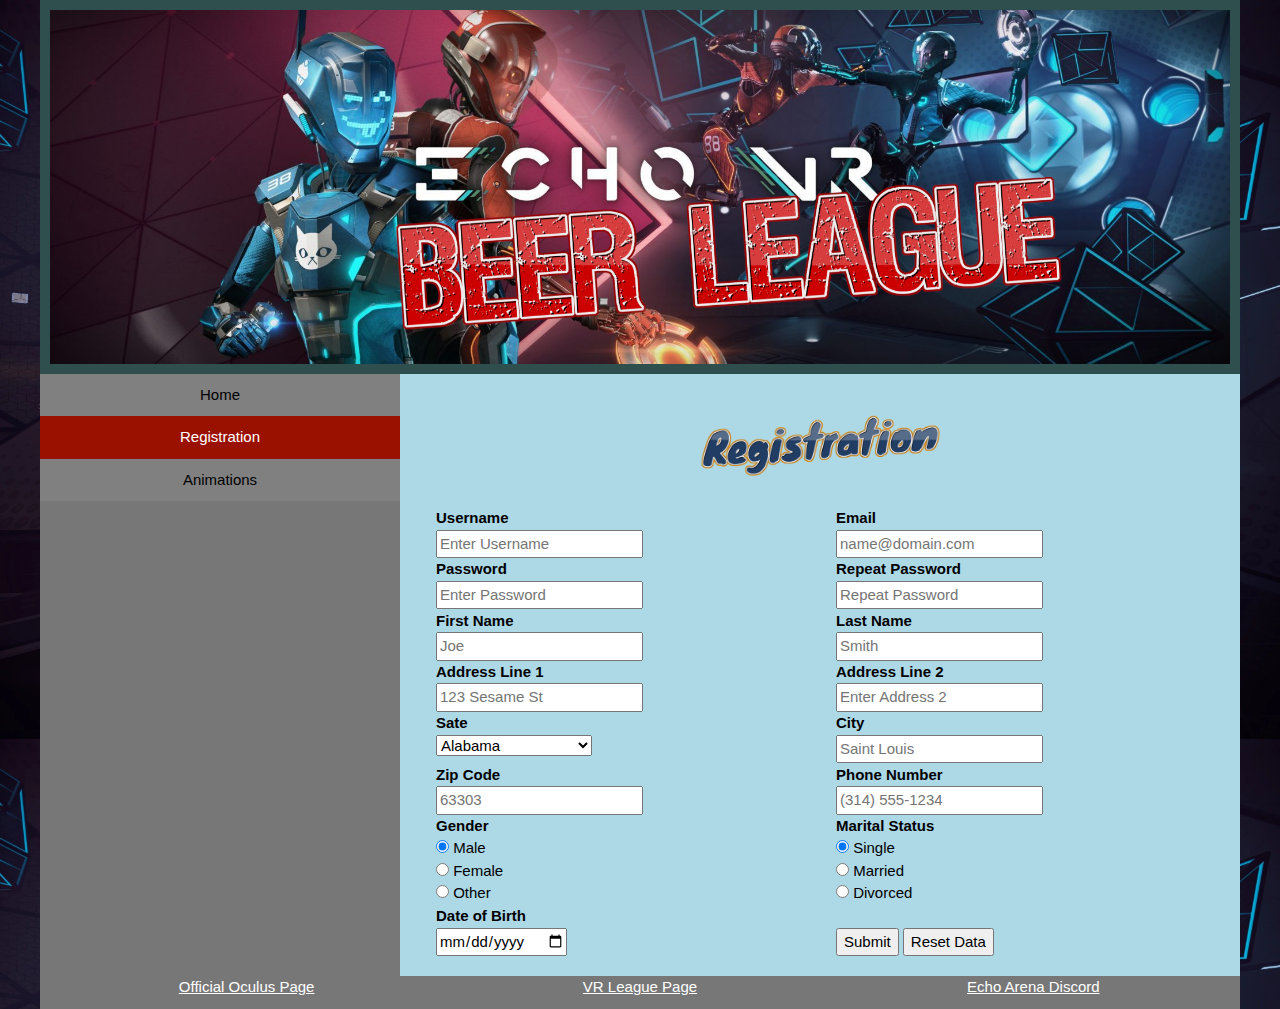
==== registration.html @ d84053c7 "ported project 1 to project 2" ====
<!DOCTYPE html>
<html lang="en">
<head>
    <meta charset="UTF-8">
    <meta name="description" content="A mock website that fulfills the requirements of project 1">
    <meta name="keywords" content="html css echo arena beer league">
    <meta name="viewport" content="width=device-width, initial-scale=1">
    <link rel="stylesheet" href="https://www.w3schools.com/w3css/4/w3.css">
    <link href="./css/styles.css" rel="stylesheet" type="text/css"/>
    <link href="./css/background.css" rel="stylesheet" type="text/css"/>
    <title>Project 1</title>
</head>
<body>
    <header>
        <a href="index.html">
        <img src="./img/header.jpg" alt="Beer League Banner" width="1300">
        </a>
    </header>
    <nav>
        <ul>
            <li><a href="index.html">Home</a></li>
            <li><a class="active" href="registration.html">Registration</a></li>
            <li><a href="animations.html">Animations</a></li>
        </ul>
    </nav>
    <article>
        <img class="top" src="./img/register.png" alt="registration" width="250">
        <br>
        <form  action="registration.html" method="post">
            <div>
                <div class="w3-container w3-half">
                    <label for="username"><b>Username</b></label><br>
                    <input id="username" type="text" placeholder="Enter Username" name="username" required>
                </div>
                <div class="w3-container w3-half">
                    <label for="email"><b>Email</b></label><br>
                    <input id="email" type="text" placeholder="name@domain.com" name="email" required>
                </div>
                <div class="w3-container w3-half">
                    <label for="password"><b>Password</b></label><br>
                    <input id="password" type="password" placeholder="Enter Password" name="password" required>
                </div>
                <div class="w3-container w3-half">
                    <label for="password_repeat"><b>Repeat Password</b></label><br>
                    <input id="password_repeat" type="password" placeholder="Repeat Password" name="password_repeat" required>
                </div>
                <div class="w3-container w3-half">
                    <label for="firstname"><b>First Name</b></label><br>
                    <input id="firstname" type="text" placeholder="Joe" name="first_name" required>
                </div>
                <div class="w3-container w3-half">
                    <label for="lastname"><b>Last Name</b></label><br>
                    <input id="lastname" type="text" placeholder="Smith" name="last_name" required>
                </div>
                <div class="w3-container w3-half">
                    <label for="address1"><b>Address Line 1</b></label><br>
                    <input id="address1" type="text" placeholder="123 Sesame St" name="address_1" required>
                </div>
                <div class="w3-container w3-half">
                    <label for="address2"><b>Address Line 2</b></label><br>
                    <input id="address2" type="text" placeholder="Enter Address 2" name="address_2">
                </div>
                <div class="w3-container w3-half">
                    <label for="state"><b>Sate</b></label><br>
                    <select id="state" name="state" required>
                        <option value="AL">Alabama</option>
                        <option value="AK">Alaska</option>
                        <option value="AZ">Arizona</option>
                        <option value="AR">Arkansas</option>
                        <option value="CA">California</option>
                        <option value="CO">Colorado</option>
                        <option value="CT">Connecticut</option>
                        <option value="DE">Delaware</option>
                        <option value="DC">District Of Columbia</option>
                        <option value="FL">Florida</option>
                        <option value="GA">Georgia</option>
                        <option value="HI">Hawaii</option>
                        <option value="ID">Idaho</option>
                        <option value="IL">Illinois</option>
                        <option value="IN">Indiana</option>
                        <option value="IA">Iowa</option>
                        <option value="KS">Kansas</option>
                        <option value="KY">Kentucky</option>
                        <option value="LA">Louisiana</option>
                        <option value="ME">Maine</option>
                        <option value="MD">Maryland</option>
                        <option value="MA">Massachusetts</option>
                        <option value="MI">Michigan</option>
                        <option value="MN">Minnesota</option>
                        <option value="MS">Mississippi</option>
                        <option value="MO">Missouri</option>
                        <option value="MT">Montana</option>
                        <option value="NE">Nebraska</option>
                        <option value="NV">Nevada</option>
                        <option value="NH">New Hampshire</option>
                        <option value="NJ">New Jersey</option>
                        <option value="NM">New Mexico</option>
                        <option value="NY">New York</option>
                        <option value="NC">North Carolina</option>
                        <option value="ND">North Dakota</option>
                        <option value="OH">Ohio</option>
                        <option value="OK">Oklahoma</option>
                        <option value="OR">Oregon</option>
                        <option value="PA">Pennsylvania</option>
                        <option value="RI">Rhode Island</option>
                        <option value="SC">South Carolina</option>
                        <option value="SD">South Dakota</option>
                        <option value="TN">Tennessee</option>
                        <option value="TX">Texas</option>
                        <option value="UT">Utah</option>
                        <option value="VT">Vermont</option>
                        <option value="VA">Virginia</option>
                        <option value="WA">Washington</option>
                        <option value="WV">West Virginia</option>
                        <option value="WI">Wisconsin</option>
                        <option value="WY">Wyoming</option>
                    </select>
                </div>
                <div class="w3-container w3-half">
                    <label for="city"><b>City</b></label><br>
                    <input id="city" type="text" placeholder="Saint Louis" name="city" required>
                </div>
                <div class="w3-container w3-half">
                    <label for="zipcode"><b>Zip Code</b></label><br>
                    <input id="zipcode" type="text" placeholder="63303" name="zip_code" required>
                </div>
                <div class="w3-container w3-half">
                    <label for="phonenumber"><b>Phone Number</b></label><br>
                    <input id="phonenumber" type="text" placeholder="(314) 555-1234" name="phone_number" required>
                </div>
                <div class="w3-container w3-half">
                    <b>Gender</b><br>
                    <input type="radio" name="gender" id="maleGender" value="male" checked/> <label for="maleGender">Male</label><br/>
                    <input type="radio" name="gender" id="femaleGender" value="female"/> <label for="femaleGender">Female</label><br/>
                    <input type="radio" name="gender" id="otherGender" value="other"/> <label for="otherGender">Other</label>
                </div>
                <div class="w3-container w3-half">
                <b>Marital Status</b><br>
                    <input type="radio" name="marital_status" id="single" value="single" checked/> <label for="single">Single</label><br/>
                    <input type="radio" name="marital_status" id="married" value="married"/> <label for="married">Married</label><br/>
                    <input type="radio" name="marital_status" id="divorced" value="divorced"/> <label for="divorced">Divorced</label>
                </div>
                <div class="w3-container w3-half">
                    <label for="birth_day"><b>Date of Birth</b></label><br>
                    <input id="birth_day" type="date" name="birth_day"/>
                </div>
                <div class="w3-container w3-half"><br>
                    <input type="submit" value="Submit">
                    <input type="reset" value="Reset Data"/>
                </div>
                <br><br><br><br><br><br><br><br><br><br><br>
            </div>
        </form>
    </article>
    <footer>
        <div class="w3-row">
            <div class="w3-third w3-container">
                <a href="https://www.oculus.com/experiences/rift/1369078409873402/?locale=en_US" target="_blank">Official Oculus Page</a>
            </div>
            <div class="w3-third w3-container">
                <a href="https://vr.eslgaming.com/echoarena/" target="_blank">VR League Page</a>
            </div>
            <div class="w3-third w3-container">
                <a href="https://discordapp.com/invite/bPB7v8d" target="_blank">Echo Arena Discord</a>
            </div>
        </div>
    </footer>
</body>
</html>
---- css/styles.css ----
*, *:before, *:after {
    box-sizing: border-box;
}

body {
    font-family: Arial, Helvetica, sans-serif;
    max-width: 1200px;
    margin-left: auto;
    margin-right: auto;
}

header {
    background-color: darkslategray;
    padding: 10px;
    text-align: center;
    font-size: 30px;
    color: white;
}

nav {
    float: left;
    width: 30%;
}

nav ul {
    list-style-type: none;
    margin: 0;
    padding: 0;
    width: auto;
    background-color: gray;
    text-align: center;
}

li a {
    display: block;
    color: #000;
    padding: 10px 19px;
    text-decoration: none;
}

li a.active {
    background-color: #9a1100;
    color: white;
}

li a:hover:not(.active) {
    background-color: darkslategrey;
    color: white;
}

article {
    float: left;
    padding: 20px;
    width: 70%;
    background-color: lightblue;
}

/* Clear floats after the columns */
section:after {
    content: "";
    display: table;
    clear: both;
}

footer {
    background-color: #777;
    padding: 10px;
    text-align: center;
    color: white;
}

img {
    max-width: 100%;
    height: auto;
}
article img.top{
    display: block;
    margin-left: auto;
    margin-right: auto;
}
article img.mid{
    display: block;
    max-width: 100%;
    height: auto;
    margin-left: auto;
    margin-right: auto;
}
article h1.animation{
    text-align: center;
}
div.animation{
    width: 100px;
    height: 100px;
    position: relative;
    animation-name: disc;
    animation-duration: 4s;
    animation-iteration-count: infinite;
}

@keyframes disc {
    0%   {left:0px; top:0px; transform:rotate(0deg);}
    25%  {left: 80% ; top:0px;}
    50%  {left: 80%; top:300px;}
    75%  {left:0px; top:300px;}
    100% {left:0px; top:0px; transform:rotate(360deg);}
}
/* Responsive layout - makes the two columns/boxes stack on top of each other instead of next to each other, on small screens */
@media (max-width: 600px) {
    nav, article {
        width: 100%;
        height: auto;
    }
}
@media (max-width: 900px){

    w3-half {
        width: 100%;
        text-align: center;
    }
}
---- css/background.css ----
/* background.css */
body {
    background-image: url("../img/echoarena_render_map_blue_01.webp");
    background-size: 2400px;
    background-repeat: round repeat;

}
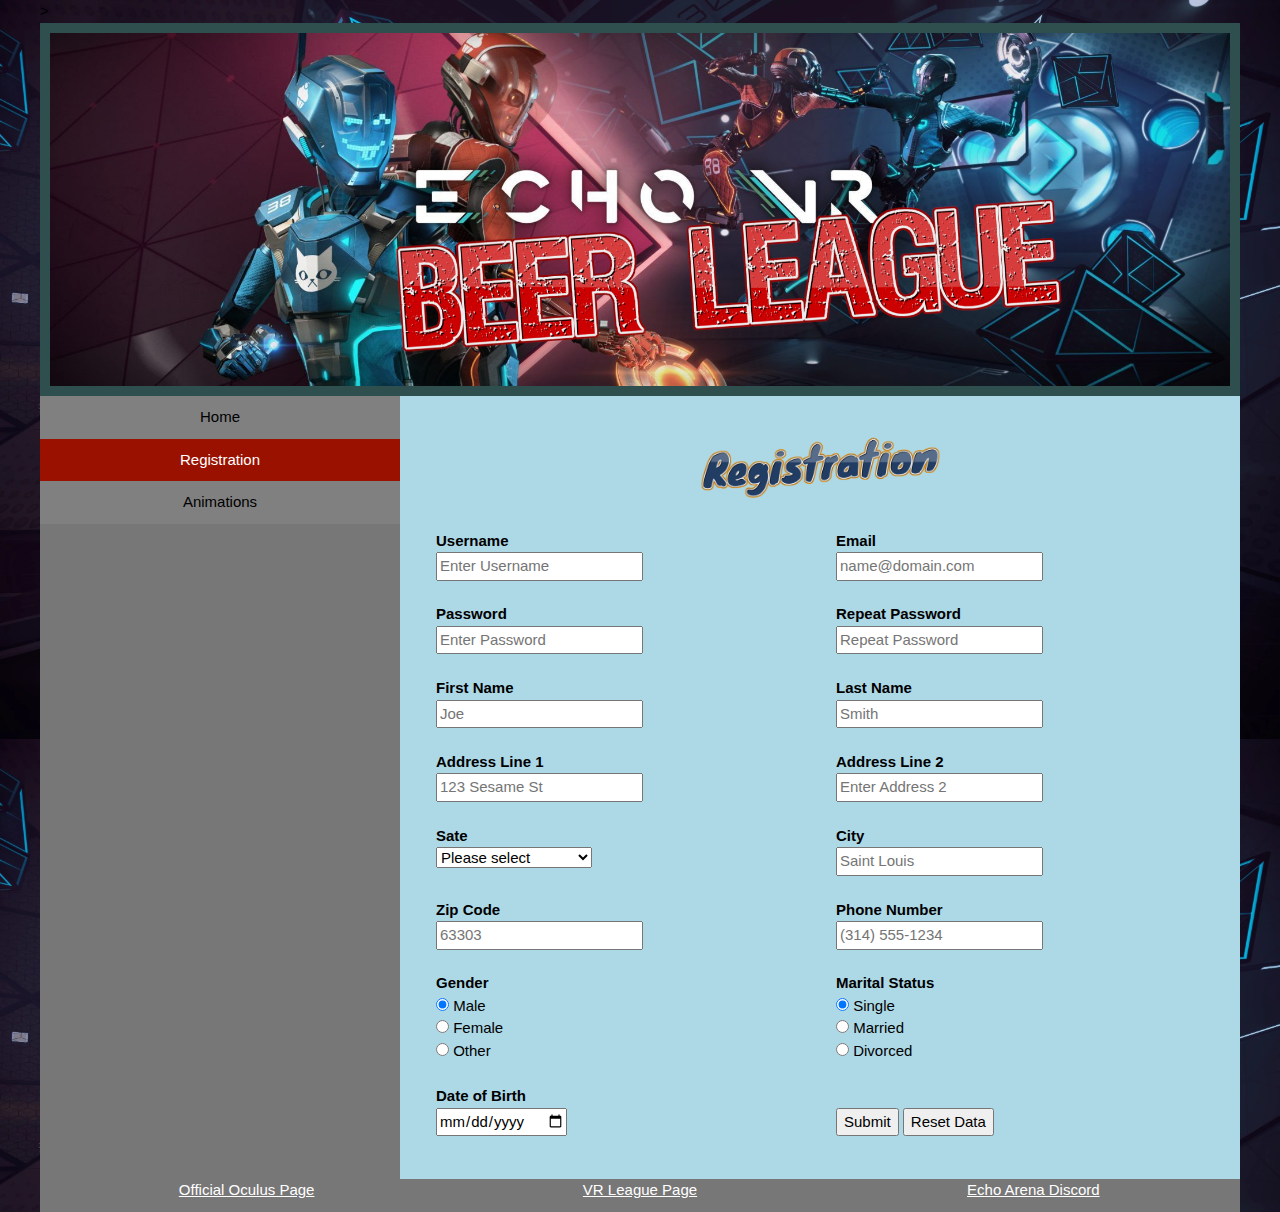
==== commit b40dd8ca: "a good start" ====
--- a/registration.html
+++ b/registration.html
@@ -8,9 +8,11 @@
     <link rel="stylesheet" href="https://www.w3schools.com/w3css/4/w3.css">
     <link href="./css/styles.css" rel="stylesheet" type="text/css"/>
     <link href="./css/background.css" rel="stylesheet" type="text/css"/>
+    <script src="./js/validation.js"></script>
     <title>Project 1</title>
 </head>
-<body>
+<body onload="registerHandlers();">>
+
     <header>
         <a href="index.html">
         <img src="./img/header.jpg" alt="Beer League Banner" width="1300">
@@ -31,38 +33,47 @@
                 <div class="w3-container w3-half">
                     <label for="username"><b>Username</b></label><br>
                     <input id="username" type="text" placeholder="Enter Username" name="username" required>
+                    <br><em id="UNerror" class="err">&nbsp</em>
                 </div>
                 <div class="w3-container w3-half">
                     <label for="email"><b>Email</b></label><br>
                     <input id="email" type="text" placeholder="name@domain.com" name="email" required>
+                    <br><em id="EMerror" class="err">&nbsp</em>
                 </div>
                 <div class="w3-container w3-half">
                     <label for="password"><b>Password</b></label><br>
                     <input id="password" type="password" placeholder="Enter Password" name="password" required>
+                    <br><em id="PWerror" class="err">&nbsp</em>
                 </div>
                 <div class="w3-container w3-half">
                     <label for="password_repeat"><b>Repeat Password</b></label><br>
                     <input id="password_repeat" type="password" placeholder="Repeat Password" name="password_repeat" required>
+                    <br><em id="RPWerror" class="err">&nbsp</em>
                 </div>
                 <div class="w3-container w3-half">
                     <label for="firstname"><b>First Name</b></label><br>
-                    <input id="firstname" type="text" placeholder="Joe" name="first_name" required>
+                    <input id="firstname" type="text" placeholder="Joe" name="first_name"  required>
+                    <br><em id="FNerror" class="err">&nbsp</em>
                 </div>
                 <div class="w3-container w3-half">
                     <label for="lastname"><b>Last Name</b></label><br>
-                    <input id="lastname" type="text" placeholder="Smith" name="last_name" required>
+                    <input id="lastname" type="text" placeholder="Smith" name="last_name"  required>
+                    <br><em id="LNerror" class="err">&nbsp</em>
                 </div>
                 <div class="w3-container w3-half">
                     <label for="address1"><b>Address Line 1</b></label><br>
                     <input id="address1" type="text" placeholder="123 Sesame St" name="address_1" required>
+                    <br><em id="ADerror" class="err">&nbsp</em>
                 </div>
                 <div class="w3-container w3-half">
                     <label for="address2"><b>Address Line 2</b></label><br>
                     <input id="address2" type="text" placeholder="Enter Address 2" name="address_2">
+                    <br><em id="AD2error" class="err">&nbsp</em>
                 </div>
                 <div class="w3-container w3-half">
                     <label for="state"><b>Sate</b></label><br>
                     <select id="state" name="state" required>
+                        <option value="NN">Please select</option>
                         <option value="AL">Alabama</option>
                         <option value="AK">Alaska</option>
                         <option value="AZ">Arizona</option>
@@ -115,34 +126,41 @@
                         <option value="WI">Wisconsin</option>
                         <option value="WY">Wyoming</option>
                     </select>
+                    <br><em id="STerror" class="err">&nbsp</em>
                 </div>
                 <div class="w3-container w3-half">
                     <label for="city"><b>City</b></label><br>
                     <input id="city" type="text" placeholder="Saint Louis" name="city" required>
+                    <br><em id="CTerror" class="err">&nbsp</em>
                 </div>
                 <div class="w3-container w3-half">
                     <label for="zipcode"><b>Zip Code</b></label><br>
                     <input id="zipcode" type="text" placeholder="63303" name="zip_code" required>
+                    <br><em id="ZPerror" class="err">&nbsp</em>
                 </div>
                 <div class="w3-container w3-half">
                     <label for="phonenumber"><b>Phone Number</b></label><br>
                     <input id="phonenumber" type="text" placeholder="(314) 555-1234" name="phone_number" required>
+                    <br><em id="PNerror" class="err">&nbsp</em>
                 </div>
                 <div class="w3-container w3-half">
                     <b>Gender</b><br>
                     <input type="radio" name="gender" id="maleGender" value="male" checked/> <label for="maleGender">Male</label><br/>
                     <input type="radio" name="gender" id="femaleGender" value="female"/> <label for="femaleGender">Female</label><br/>
                     <input type="radio" name="gender" id="otherGender" value="other"/> <label for="otherGender">Other</label>
+                    <br><em id="GNerror" class="err">&nbsp</em>
                 </div>
                 <div class="w3-container w3-half">
                 <b>Marital Status</b><br>
                     <input type="radio" name="marital_status" id="single" value="single" checked/> <label for="single">Single</label><br/>
                     <input type="radio" name="marital_status" id="married" value="married"/> <label for="married">Married</label><br/>
                     <input type="radio" name="marital_status" id="divorced" value="divorced"/> <label for="divorced">Divorced</label>
+                    <br><em id="MSerror" class="err">&nbsp</em>
                 </div>
                 <div class="w3-container w3-half">
                     <label for="birth_day"><b>Date of Birth</b></label><br>
                     <input id="birth_day" type="date" name="birth_day"/>
+                    <br><em id="BDerror" class="err">&nbsp</em>
                 </div>
                 <div class="w3-container w3-half"><br>
                     <input type="submit" value="Submit">
--- a/css/styles.css
+++ b/css/styles.css
@@ -69,6 +69,12 @@
     color: white;
 }
 
+.err {
+    color: red;
+    border-style: none;
+    border-color: red;
+}
+
 img {
     max-width: 100%;
     height: auto;
@@ -110,10 +116,16 @@
         width: 100%;
         height: auto;
     }
+    div.w3-half, div.w3-container {
+
+        width: 100%;
+        height: auto;
+        text-align: center;
+    }
 }
 @media (max-width: 900px){
 
-    w3-half {
+    div.w3-half, div.w3-container {
         width: 100%;
         text-align: center;
     }
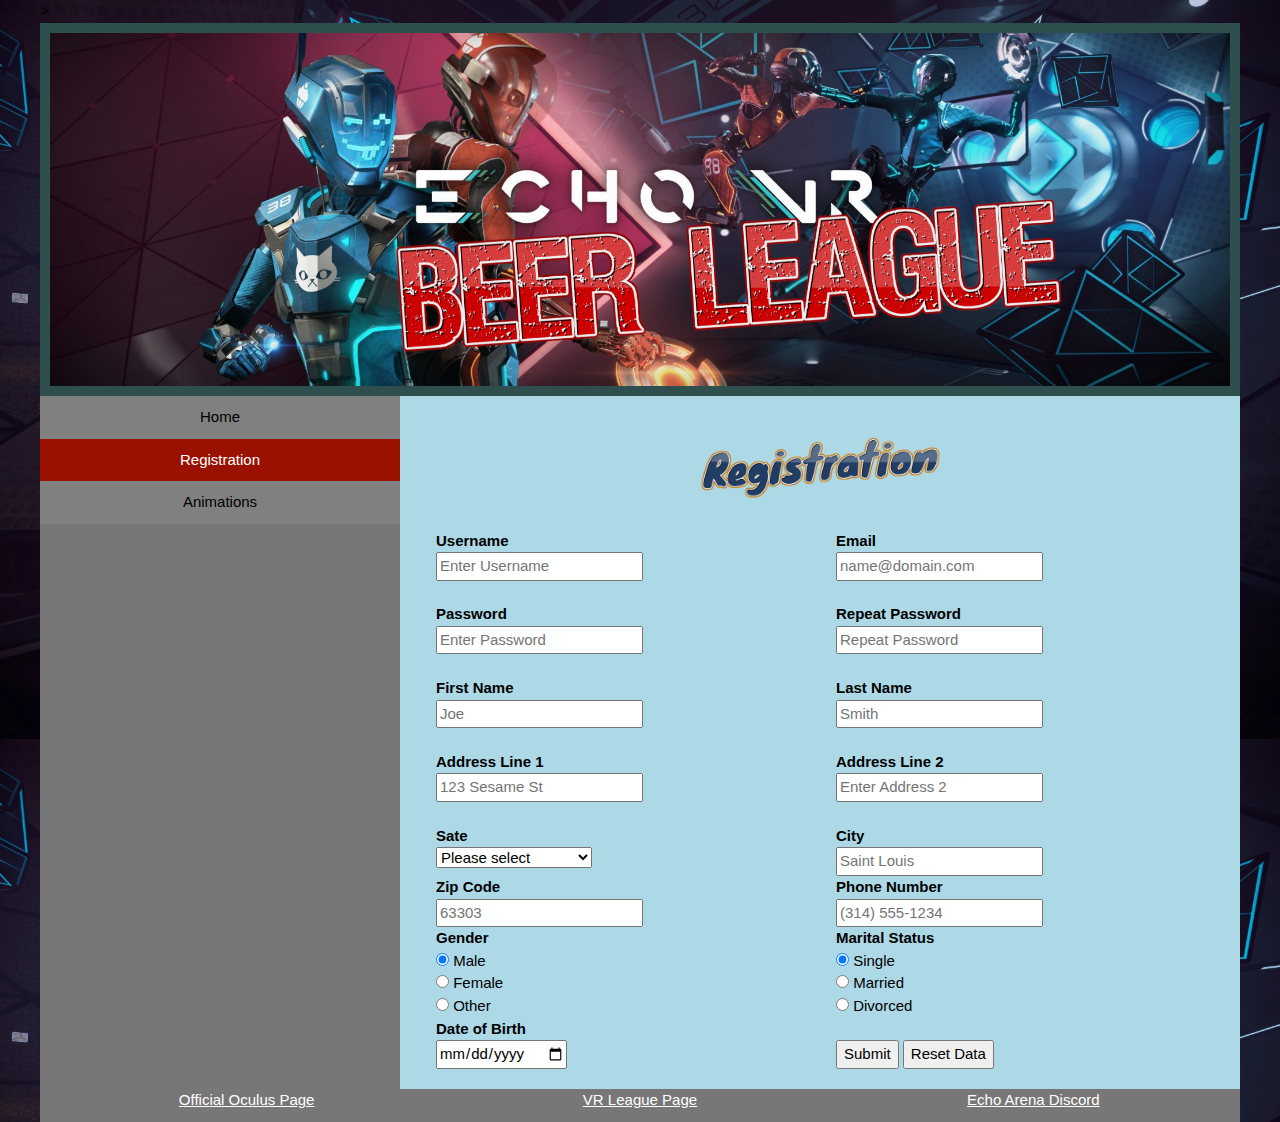
==== commit f904fb8d: "commit" ====
--- a/registration.html
+++ b/registration.html
@@ -126,41 +126,40 @@
                         <option value="WI">Wisconsin</option>
                         <option value="WY">Wyoming</option>
                     </select>
-                    <br><em id="STerror" class="err">&nbsp</em>
                 </div>
                 <div class="w3-container w3-half">
                     <label for="city"><b>City</b></label><br>
                     <input id="city" type="text" placeholder="Saint Louis" name="city" required>
-                    <br><em id="CTerror" class="err">&nbsp</em>
+
                 </div>
                 <div class="w3-container w3-half">
                     <label for="zipcode"><b>Zip Code</b></label><br>
                     <input id="zipcode" type="text" placeholder="63303" name="zip_code" required>
-                    <br><em id="ZPerror" class="err">&nbsp</em>
+
                 </div>
                 <div class="w3-container w3-half">
                     <label for="phonenumber"><b>Phone Number</b></label><br>
                     <input id="phonenumber" type="text" placeholder="(314) 555-1234" name="phone_number" required>
-                    <br><em id="PNerror" class="err">&nbsp</em>
+
                 </div>
                 <div class="w3-container w3-half">
                     <b>Gender</b><br>
                     <input type="radio" name="gender" id="maleGender" value="male" checked/> <label for="maleGender">Male</label><br/>
                     <input type="radio" name="gender" id="femaleGender" value="female"/> <label for="femaleGender">Female</label><br/>
                     <input type="radio" name="gender" id="otherGender" value="other"/> <label for="otherGender">Other</label>
-                    <br><em id="GNerror" class="err">&nbsp</em>
+
                 </div>
                 <div class="w3-container w3-half">
                 <b>Marital Status</b><br>
                     <input type="radio" name="marital_status" id="single" value="single" checked/> <label for="single">Single</label><br/>
                     <input type="radio" name="marital_status" id="married" value="married"/> <label for="married">Married</label><br/>
                     <input type="radio" name="marital_status" id="divorced" value="divorced"/> <label for="divorced">Divorced</label>
-                    <br><em id="MSerror" class="err">&nbsp</em>
+
                 </div>
                 <div class="w3-container w3-half">
                     <label for="birth_day"><b>Date of Birth</b></label><br>
                     <input id="birth_day" type="date" name="birth_day"/>
-                    <br><em id="BDerror" class="err">&nbsp</em>
+
                 </div>
                 <div class="w3-container w3-half"><br>
                     <input type="submit" value="Submit">
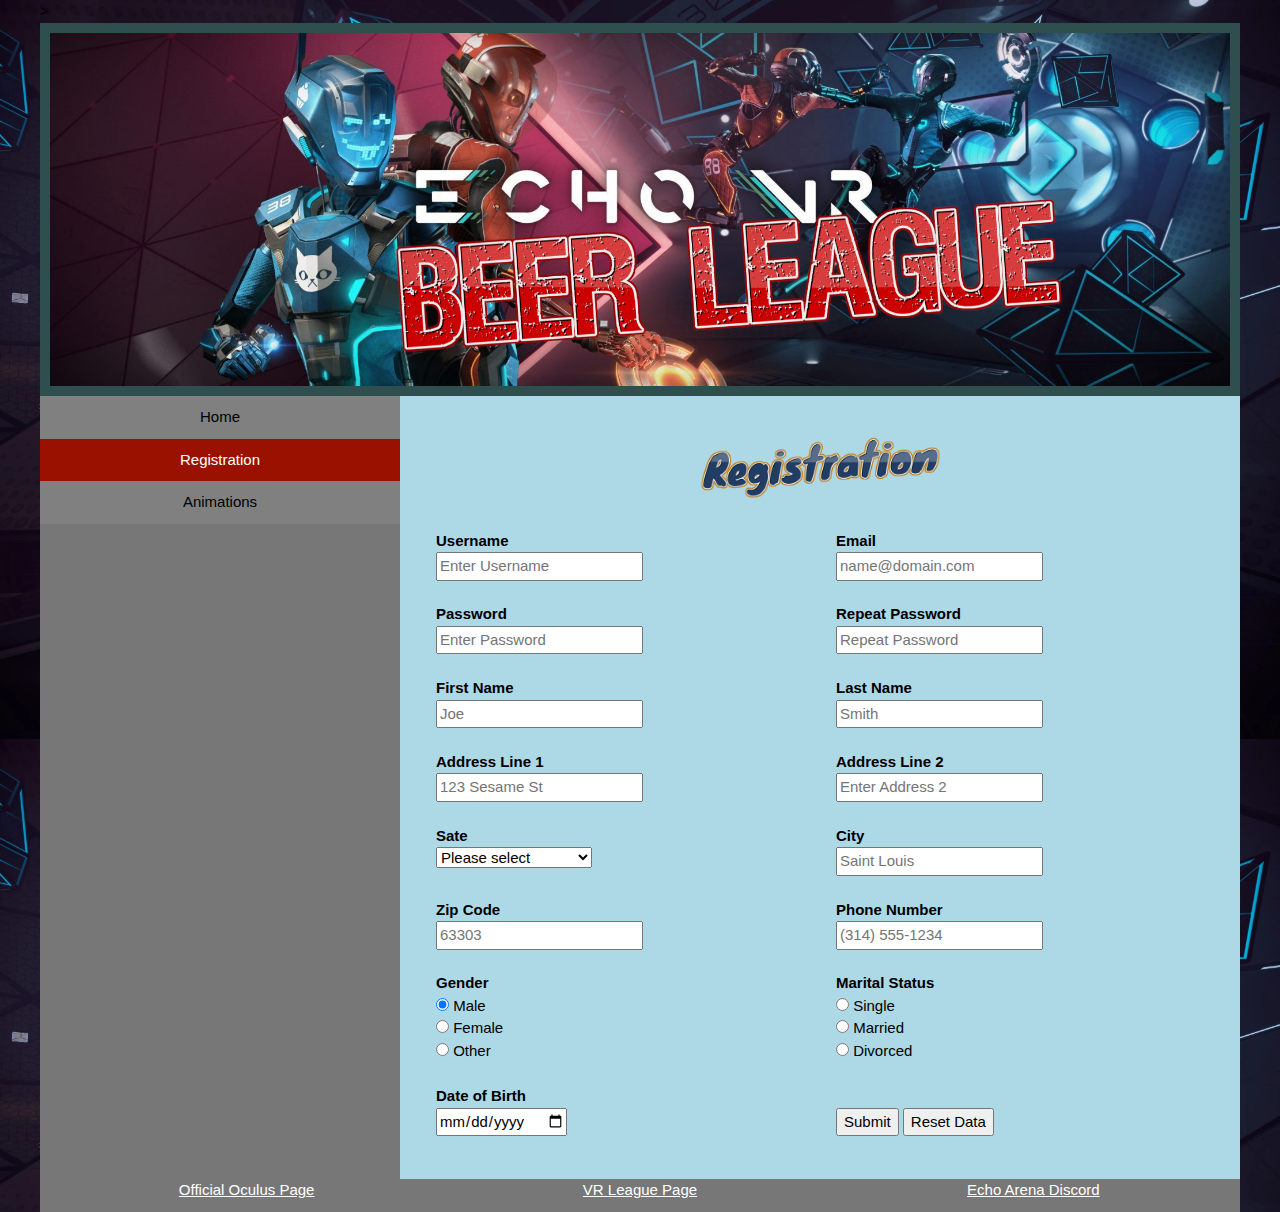
==== commit d623689f: "i'm going to get tacobell" ====
--- a/registration.html
+++ b/registration.html
@@ -126,40 +126,41 @@
                         <option value="WI">Wisconsin</option>
                         <option value="WY">Wyoming</option>
                     </select>
+                    <br><em id="STerror" class="err">&nbsp</em>
                 </div>
                 <div class="w3-container w3-half">
                     <label for="city"><b>City</b></label><br>
                     <input id="city" type="text" placeholder="Saint Louis" name="city" required>
-
+                    <br><em id="CTerror" class="err">&nbsp</em>
                 </div>
                 <div class="w3-container w3-half">
                     <label for="zipcode"><b>Zip Code</b></label><br>
                     <input id="zipcode" type="text" placeholder="63303" name="zip_code" required>
-
+                    <br><em id="ZPerror" class="err">&nbsp</em>
                 </div>
                 <div class="w3-container w3-half">
                     <label for="phonenumber"><b>Phone Number</b></label><br>
                     <input id="phonenumber" type="text" placeholder="(314) 555-1234" name="phone_number" required>
-
+                    <br><em id="PNerror" class="err">&nbsp</em>
                 </div>
                 <div class="w3-container w3-half">
                     <b>Gender</b><br>
                     <input type="radio" name="gender" id="maleGender" value="male" checked/> <label for="maleGender">Male</label><br/>
                     <input type="radio" name="gender" id="femaleGender" value="female"/> <label for="femaleGender">Female</label><br/>
                     <input type="radio" name="gender" id="otherGender" value="other"/> <label for="otherGender">Other</label>
-
+                    <br><em id="GNerror" class="err">&nbsp</em>
                 </div>
                 <div class="w3-container w3-half">
                 <b>Marital Status</b><br>
-                    <input type="radio" name="marital_status" id="single" value="single" checked/> <label for="single">Single</label><br/>
+                    <input type="radio" name="marital_status" id="single" value="single" /> <label for="single">Single</label><br/>
                     <input type="radio" name="marital_status" id="married" value="married"/> <label for="married">Married</label><br/>
                     <input type="radio" name="marital_status" id="divorced" value="divorced"/> <label for="divorced">Divorced</label>
-
+                    <br><em id="MSerror" class="err">&nbsp</em>
                 </div>
                 <div class="w3-container w3-half">
                     <label for="birth_day"><b>Date of Birth</b></label><br>
                     <input id="birth_day" type="date" name="birth_day"/>
-
+                    <br><em id="BDerror" class="err">&nbsp</em>
                 </div>
                 <div class="w3-container w3-half"><br>
                     <input type="submit" value="Submit">
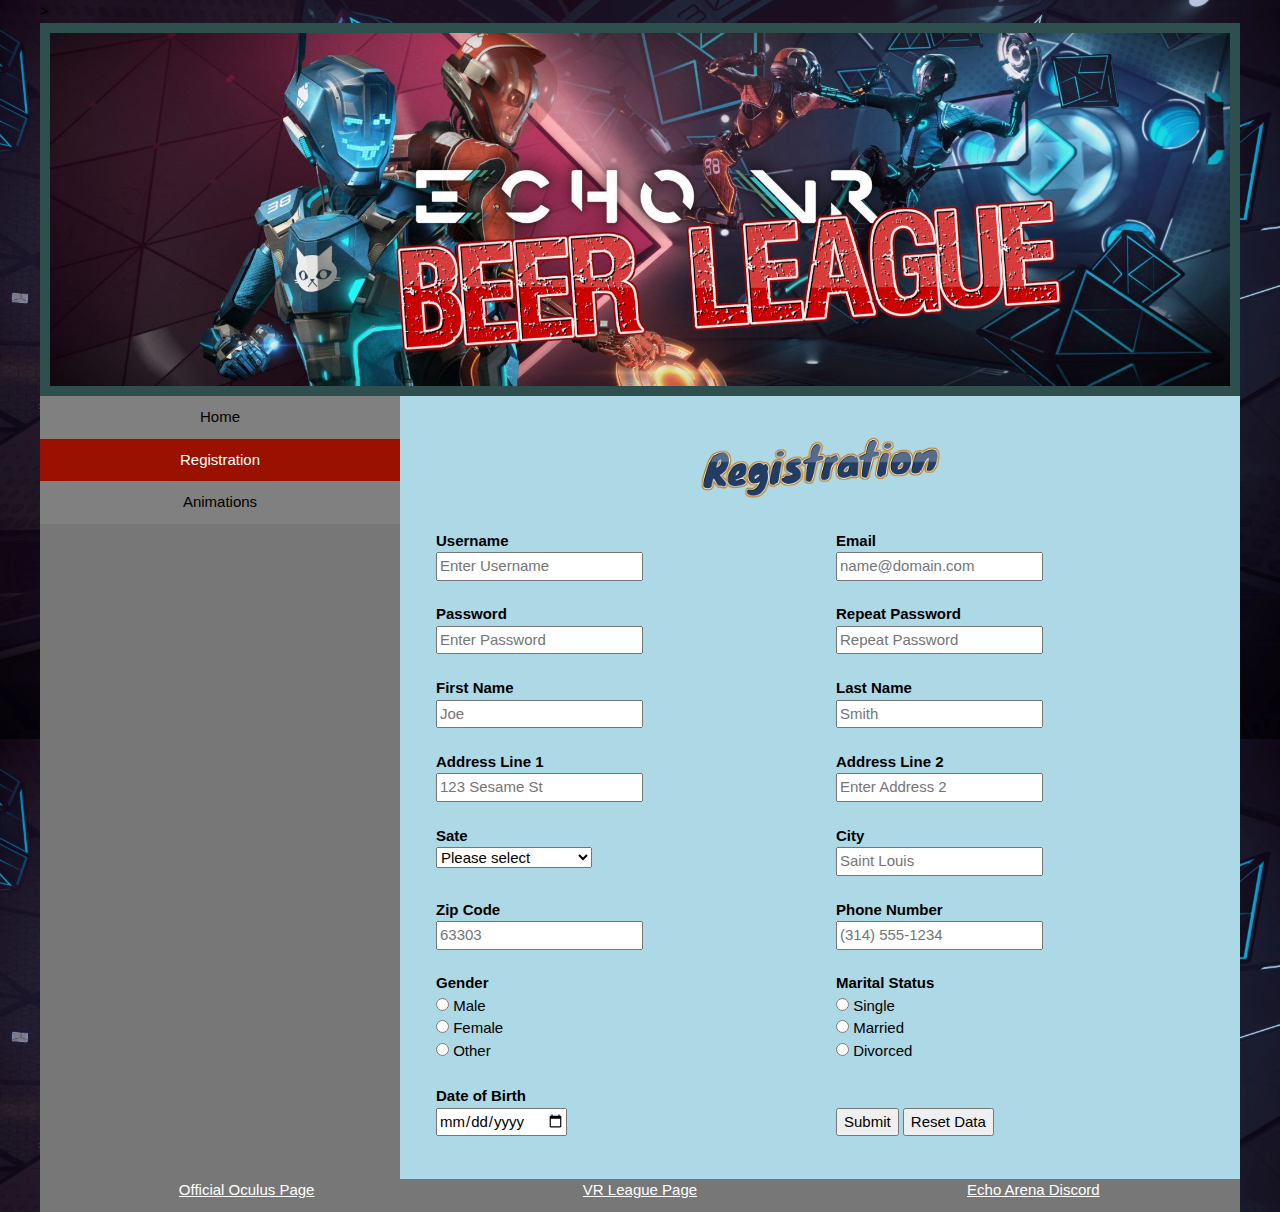
==== commit 86ed497f: "i'm going to get tacobell" ====
--- a/registration.html
+++ b/registration.html
@@ -145,7 +145,7 @@
                 </div>
                 <div class="w3-container w3-half">
                     <b>Gender</b><br>
-                    <input type="radio" name="gender" id="maleGender" value="male" checked/> <label for="maleGender">Male</label><br/>
+                    <input type="radio" name="gender" id="maleGender" value="male"/> <label for="maleGender">Male</label><br/>
                     <input type="radio" name="gender" id="femaleGender" value="female"/> <label for="femaleGender">Female</label><br/>
                     <input type="radio" name="gender" id="otherGender" value="other"/> <label for="otherGender">Other</label>
                     <br><em id="GNerror" class="err">&nbsp</em>
@@ -155,7 +155,7 @@
                     <input type="radio" name="marital_status" id="single" value="single" /> <label for="single">Single</label><br/>
                     <input type="radio" name="marital_status" id="married" value="married"/> <label for="married">Married</label><br/>
                     <input type="radio" name="marital_status" id="divorced" value="divorced"/> <label for="divorced">Divorced</label>
-                    <br><em id="MSerror" class="err">&nbsp</em>
+                    <br><em id="MSerror" class="err" onsubmit="validGM()">&nbsp</em>
                 </div>
                 <div class="w3-container w3-half">
                     <label for="birth_day"><b>Date of Birth</b></label><br>
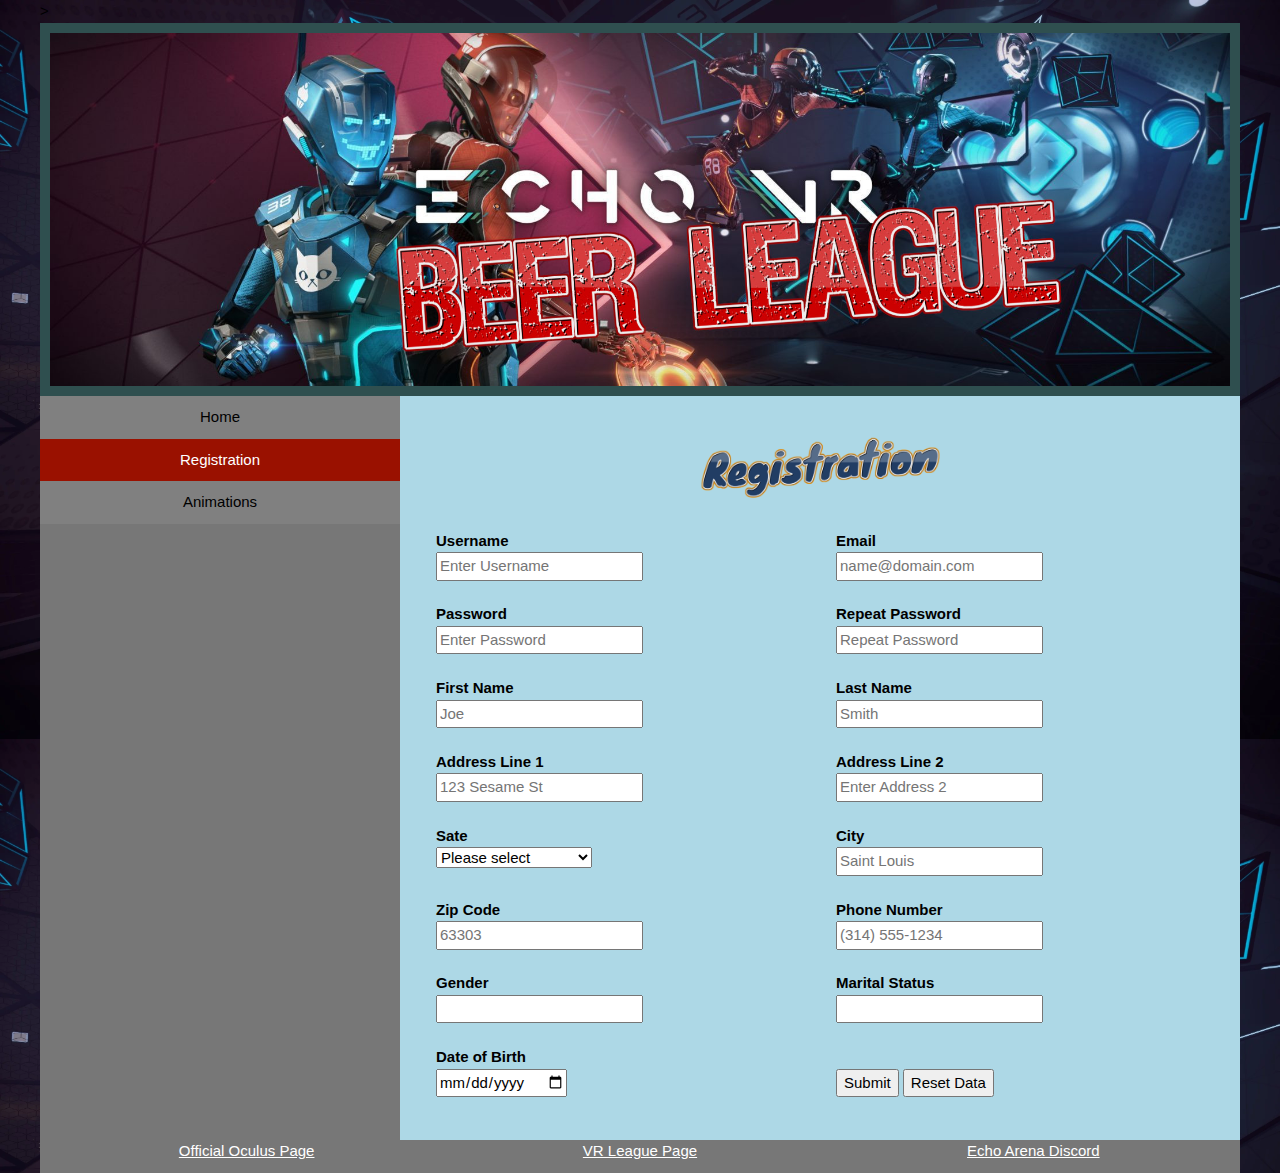
==== commit fd57ae13: "Done, need to do final check to make everything require is done." ====
--- a/registration.html
+++ b/registration.html
@@ -143,25 +143,38 @@
                     <input id="phonenumber" type="text" placeholder="(314) 555-1234" name="phone_number" required>
                     <br><em id="PNerror" class="err">&nbsp</em>
                 </div>
+                <!--
+                *********** OLD RADIO Buttons not used in this project************
                 <div class="w3-container w3-half">
                     <b>Gender</b><br>
-                    <input type="radio" name="gender" id="maleGender" value="male"/> <label for="maleGender">Male</label><br/>
-                    <input type="radio" name="gender" id="femaleGender" value="female"/> <label for="femaleGender">Female</label><br/>
-                    <input type="radio" name="gender" id="otherGender" value="other"/> <label for="otherGender">Other</label>
-                    <br><em id="GNerror" class="err">&nbsp</em>
+                    <input type="radio" name="gender" id="maleGender" value="male" onchange="validGN()"/> <label for="maleGender">Male</label><br/>
+                    <input type="radio" name="gender" id="femaleGender" value="female" onchange="validGN()"/> <label for="femaleGender">Female</label><br/>
+                    <input type="radio" name="gender" id="otherGender" value="other" onchange="validGN()"/> <label for="otherGender">Other</label>
+                    <br><em id="GNerror" class="err" >&nbsp</em>
                 </div>
                 <div class="w3-container w3-half">
                 <b>Marital Status</b><br>
                     <input type="radio" name="marital_status" id="single" value="single" /> <label for="single">Single</label><br/>
                     <input type="radio" name="marital_status" id="married" value="married"/> <label for="married">Married</label><br/>
                     <input type="radio" name="marital_status" id="divorced" value="divorced"/> <label for="divorced">Divorced</label>
-                    <br><em id="MSerror" class="err" onsubmit="validGM()">&nbsp</em>
+                    <br><em id="MSerror" class="err" onblur="validMS()">&nbsp</em>
+                </div>   -->
+                <div class="w3-container w3-half">
+                    <label for="gender"><b>Gender</b></label><br>
+                    <input id="gender" type="text" name="gender" required>
+                    <br><em id="GNerror" class="err">&nbsp</em>
+                </div>
+                <div class="w3-container w3-half">
+                    <label for="marital_status"><b>Marital Status</b></label><br>
+                    <input id="marital_status" type="text" name="marital_status"/>
+                    <br><em id="MSerror" class="err">&nbsp</em>
                 </div>
                 <div class="w3-container w3-half">
                     <label for="birth_day"><b>Date of Birth</b></label><br>
                     <input id="birth_day" type="date" name="birth_day"/>
                     <br><em id="BDerror" class="err">&nbsp</em>
                 </div>
+
                 <div class="w3-container w3-half"><br>
                     <input type="submit" value="Submit">
                     <input type="reset" value="Reset Data"/>
